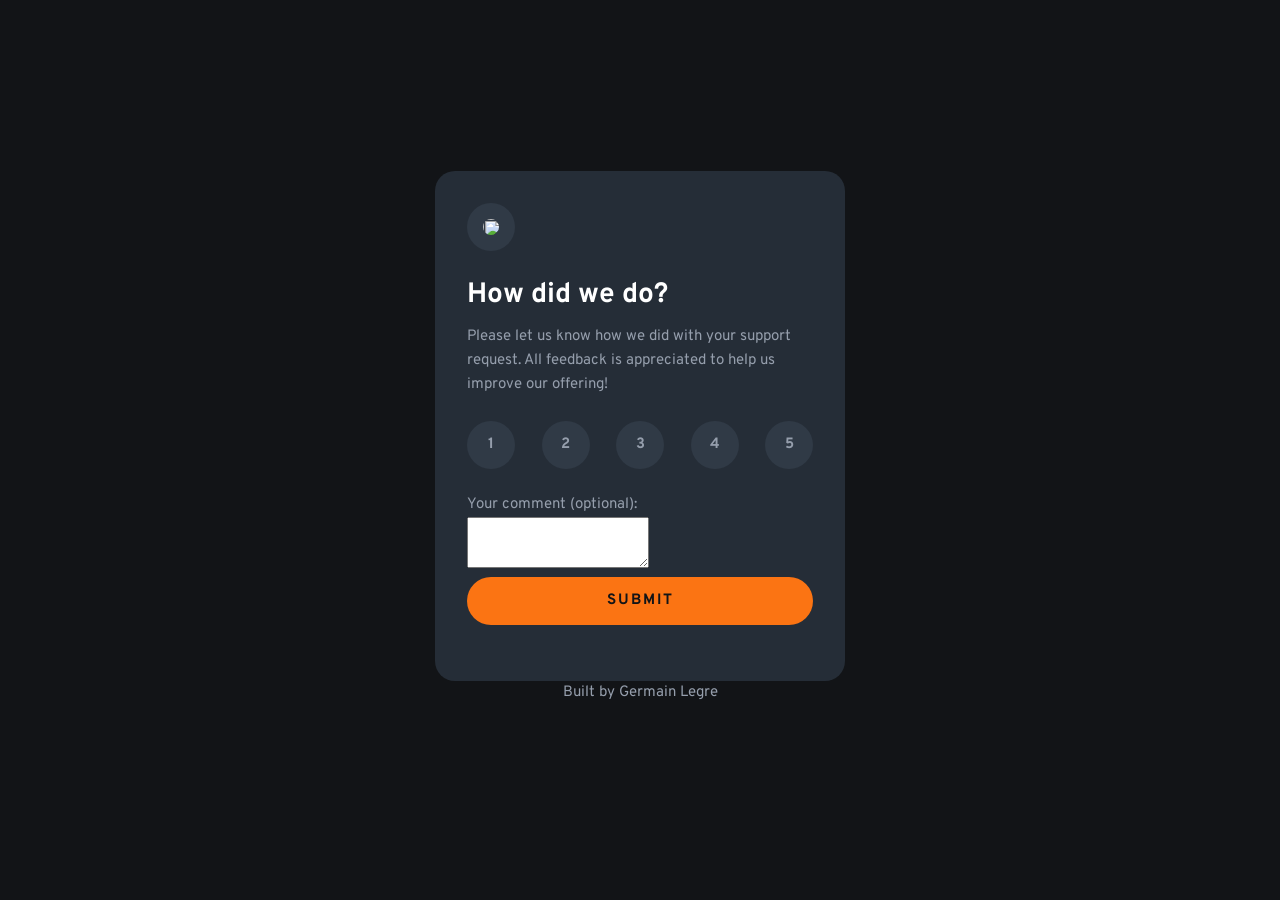
==== index.html @ 679e67fc "A server that waits" ====
<!DOCTYPE html>

<html lang="en">
<head>
  <meta charset="UTF-8">
  <meta name="viewport" content="width=device-width, initial-scale=1.0">
  <title>Feedback card</title>

  <link rel="preconnect" href="https://fonts.googleapis.com">
<link rel="preconnect" href="https://fonts.gstatic.com" crossorigin>

<link
  href="https://fonts.googleapis.com/css2?family=Overpass:wght@400;700&display=swap"
  rel="stylesheet"
>

<link rel="stylesheet" href="style.css">
</head>
<body>

  <main>
    <div class="card">

  <form
  class="rating-state"
  id="feedback-form"
  method="post"
  action="/feedback"
>

    <img src="./images/icon-star.svg" alt="" class="icon">

    <h1>How did we do?</h1>

    <p>
      Please let us know how we did with your support request.
      All feedback is appreciated to help us improve our offering!
    </p>

    <fieldset>
      <legend class="visually-hidden">
        Rate your experience from 1 to 5
      </legend>

      <input type="radio" name="rating" value="1" id="rating-1" required>
      <label for="rating-1">1</label>

      <input type="radio" name="rating" value="2" id="rating-2">
      <label for="rating-2">2</label>

      <input type="radio" name="rating" value="3" id="rating-3">
      <label for="rating-3">3</label>

      <input type="radio" name="rating" value="4" id="rating-4">
      <label for="rating-4">4</label>

      <input type="radio" name="rating" value="5" id="rating-5">
      <label for="rating-5">5</label>
    </fieldset>
<label for="comment">Your comment (optional):</label>

<textarea
  id="comment"
  name="comment"
  rows="3"
></textarea>
    

<button type="submit">Submit</button>


<p id="status" aria-live="polite"></p>

    

  </form>

  </form>

  <section class="thank-you-state" hidden>

    <img
      src="./images/illustration-thank-you.svg"
      alt=""
      class="illustration"
    >

    <p class="selected">
      You selected <span id="selected-rating"></span> out of 5
    </p>

    <h2>Thank you!</h2>

    <p>
      We appreciate you taking the time to give a rating.
      If you ever need more support, don’t hesitate to get in touch!
    </p>

  </section>

</div>

  </main>

  <footer>
    <p>Built by Germain Legre</p>
  </footer>
<script src="script.js"></script>
</body>
</html>
---- style.css ----
:root {
  --page-background: hsl(216, 12%, 8%);
  --card-background: hsl(213, 19%, 18%);
  --muted-text: hsl(217, 12%, 63%);
  --heading-text: hsl(0, 0%, 100%);
  --accent: hsl(25, 97%, 53%);
}

.visually-hidden {
  position: absolute;
  width: 1px;
  height: 1px;
  padding: 0;
  margin: -1px;
  overflow: hidden;
  clip: rect(0, 0, 0, 0);
  white-space: nowrap;
  border: 0;
}

* {
  box-sizing: border-box;
}

body {
  min-height: 100vh;
  margin: 0;
  padding: 24px;
  background: var(--page-background);
  color: var(--muted-text);
  font-family: "Overpass", sans-serif;
  font-size: 15px;
  line-height: 1.6;

  display: flex;
  flex-direction: column;
  justify-content: center;
  align-items: center;
}

main {
  width: 100%;
  display: flex;
  justify-content: center;
}
.card {
  width: 100%;
  max-width: 410px;
  padding: 32px;
  background: var(--card-background);
  border-radius: 20px;
}

.icon {
  width: 48px;
  height: 48px;
  padding: 16px;
  display: block;
  margin-bottom: 28px;
  background: hsl(213, 19%, 23%);
  border-radius: 50%;
}

h1 {
  margin-top: 0;
  margin-bottom: 12px;
  color: var(--heading-text);
  font-size: 28px;
  font-weight: 700;
  line-height: 1.2;
}

p {
  margin-top: 0;
  margin-bottom: 24px;
}
.rating-state {
  width: 100%;
}

fieldset {
  display: flex;
  justify-content: space-between;
  align-items: center;
  width: 100%;
  margin: 0 0 24px;
  padding: 0;
  border: 0;
}

fieldset input[type="radio"] {
  position: absolute;
  opacity: 0;
  pointer-events: none;
}

fieldset label {
  width: 48px;
  height: 48px;
  display: flex;
  justify-content: center;
  align-items: center;
  background: hsl(213, 19%, 23%);
  color: var(--muted-text);
  border-radius: 50%;
  font-size: 15px;
  font-weight: 700;
  cursor: pointer;
}
fieldset label:hover {
  background: var(--accent);
  color: var(--page-background);
}

fieldset input[type="radio"]:checked + label {
  background: var(--heading-text);
  color: var(--page-background);
}

fieldset input[type="radio"]:focus-visible + label {
  outline: 3px solid hsl(45, 100%, 70%);
  outline-offset: 4px;
}
button[type="submit"] {
  width: 100%;
  min-height: 48px;
  padding: 12px 20px;
  border: 0;
  border-radius: 999px;
  background: var(--accent);
  color: var(--page-background);
  font-family: inherit;
  font-size: 15px;
  font-weight: 700;
  text-transform: uppercase;
  letter-spacing: 2px;
  cursor: pointer;
}

button[type="submit"]:hover {
  background: var(--heading-text);
  color: var(--page-background);
}

button[type="submit"]:focus-visible {
  outline: 3px solid hsl(45, 100%, 70%);
  outline-offset: 4px;
}
.thank-you-state {
  text-align: center;
}

.illustration {
  display: block;
  width: 150px;
  max-width: 100%;
  margin: 0 auto 28px;
}

.selected {
  display: inline-block;
  margin: 0 0 28px;
  padding: 7px 18px;
  background: hsl(213, 19%, 23%);
  color: var(--accent);
  border-radius: 999px;
  line-height: 1.4;
}

.thank-you-state h2 {
  margin-top: 0;
  margin-bottom: 12px;
  color: var(--heading-text);
  font-size: 28px;
  line-height: 1.2;
}

.thank-you-state p:last-child {
  margin-bottom: 0;
}
/* Lesson 20C: Feedback form states */

form.sending button {
  opacity: 0.5;
}

form.sent fieldset,
form.sent input,
form.sent button {
  display: none;
}

form.sent #status {
  font-weight: bold;
}

form.failed #status {
  color: #b00020;
  font-weight: bold;
}
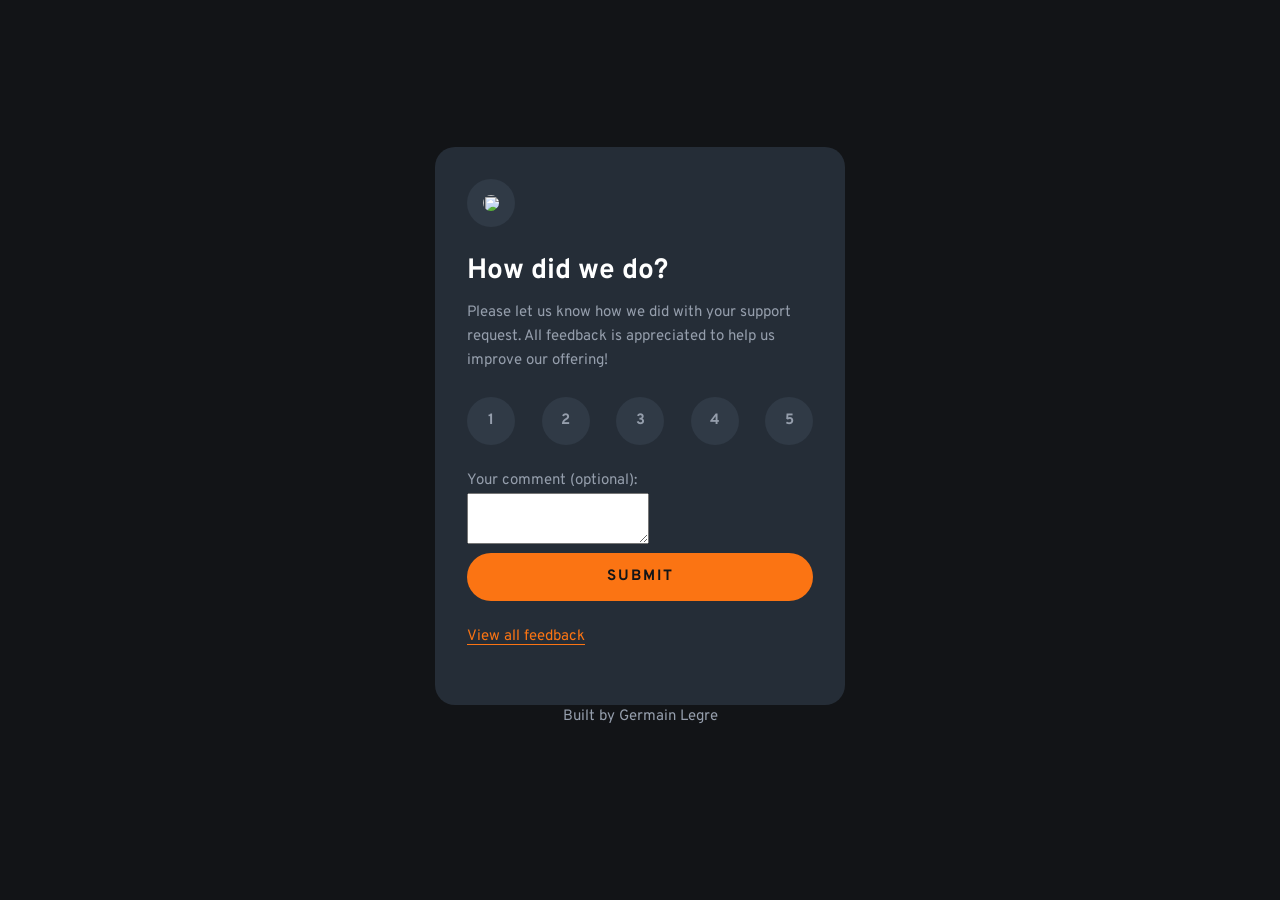
==== commit fab51444: "Add page listing all saved feedback" ====
--- a/index.html
+++ b/index.html
@@ -74,7 +74,9 @@
     
 
   </form>
-
+<p>
+  <a href="/list.html">View all feedback</a>
+</p>
   </form>
 
   <section class="thank-you-state" hidden>
--- a/style.css
+++ b/style.css
@@ -197,4 +197,61 @@
 form.failed #status {
   color: #b00020;
   font-weight: bold;
-}+}
+
+/* Lesson 20D: Feedback list table */
+
+.card:has(table) {
+  max-width: 700px;
+  overflow-x: auto;
+}
+
+table {
+  width: 100%;
+  border-collapse: collapse;
+  margin: 20px 0;
+  text-align: left;
+}
+
+caption {
+  margin-bottom: 12px;
+  color: var(--heading-text);
+  font-weight: 700;
+  text-align: left;
+}
+
+th,
+td {
+  padding: 12px 10px;
+  border-bottom: 1px solid hsl(213, 19%, 30%);
+  vertical-align: top;
+  overflow-wrap: anywhere;
+}
+
+th {
+  color: var(--heading-text);
+  font-weight: 700;
+}
+
+tbody th {
+  font-weight: 400;
+  color: var(--muted-text);
+}
+
+tbody tr:hover {
+  background: hsl(213, 19%, 21%);
+}
+
+a {
+  color: var(--accent);
+  text-underline-offset: 4px;
+}
+
+a:hover {
+  color: var(--heading-text);
+}
+
+a:focus-visible {
+  outline: 3px solid hsl(45, 100%, 70%);
+  outline-offset: 4px;
+}
